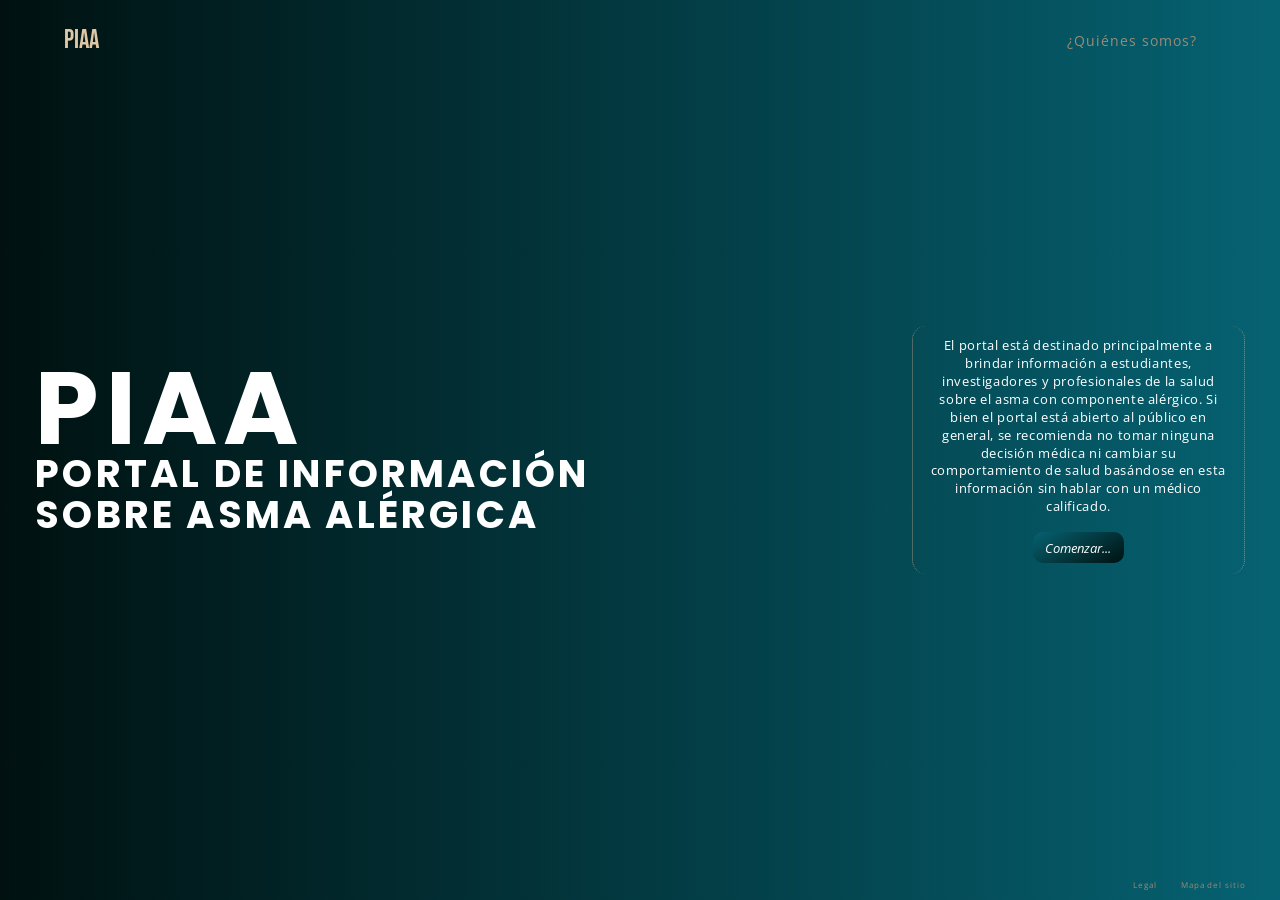
==== index.html @ 1d0060c9 "Se agrega el proyecto" ====
<!DOCTYPE html>
<html lang="es">

<head>
    <meta charset="utf-8">
    <meta name="viewport" content="width=device-width, initial-scale=1.0">
    <meta name="description" content="Página web con información sobre el asma con componente alérgico">
   
	<title>PIAA - Portal de Información sobre Asma Alérgica</title>
    
<link rel="stylesheet" href="CSS/estilos.css">
    
<link rel="preconnect" href="https://fonts.gstatic.com">
<link href="https://fonts.googleapis.com/css2?family=Bebas+Neue&family=Open+Sans&family=Poppins:wght@900&display=swap" rel="stylesheet">
    
<link rel="stylesheet" href="https://stackpath.bootstrapcdn.com/font-awesome/4.7.0/css/font-awesome.min.css" integrity="sha384-wvfXpqpZZVQGK6TAh5PVlGOfQNHSoD2xbE+QkPxCAFlNEevoEH3Sl0sibVcOQVnN" crossorigin="anonymous">

</head>

<body>

    <!-- Pantalla de Carga -->
<div class="loading-screen">
        <div class="ripple"></div>
        <p class="loading-text">Cargando...</p>
    </div>

    <!-- Contenido Principal -->
<div class="contenedor">
	<div class="video-contenedor">
        <video autoplay muted loop>
        <source src="vid/video_1.mp4" type="video/mp4"> 
        </video>
</div>


<header>
        <a href="index.html" class="logotipo">PIAA</a>

<nav class="menu">
        <a href="quienes/quienes.html">¿Quiénes somos?</a>    
</nav>
</header>


<main>
	<div class="titulo">
	<h1>PIAA</h1>
        <h2>Portal de Información <br> sobre Asma Alérgica</h2>
</div>
<section class="section">
     <p>El portal está destinado principalmente a brindar información 
     a estudiantes, investigadores y profesionales de la salud 
     sobre el asma con componente alérgico. Si bien el portal 
     está abierto al público en general, se recomienda no tomar
     ninguna decisión médica ni cambiar su comportamiento de 
     salud basándose en esta información sin hablar con un 
     médico calificado.</p>
	<button class="btn-1">
	<i>Comenzar...</i>
	</button>    
</section>
</main>


<footer>
<nav class="menu-2">
        <a href="#">Legal</a>
        <a href="#">Mapa del sitio</a>
</nav>
</footer>
</div>

<!-- Overlay Fullscreen Navigation Menu -->
<div class="overlay-menu" id="overlayMenu">
  <span class="close-overlay" onclick="closeOverlay()">&times;</span>
  <ul>
    <li><a href="index.html">Inicio</a></li>
    <li><a href="landasma/lanpag.html">Asma alérgica</a></li>
    <li><a href="dash/dash.html">Ómica del Asma</a></li>
    <li><a href="herra/herra.html">Herramientas y recursos</a></li>
    <li><a href="contacto/contacto.html">Contacto</a></li>
  </ul>
</div>


    <script>
        // Oculta la pantalla de carga después de unos segundos y muestra el contenido principal
setTimeout(() => {
    	document.querySelector('.loading-screen').style.display = 'none';
        document.querySelector('.contenedor').style.display = 'flex';
}, 1500); // (1500 ms = 1 segundo)

// Mostrar el menú al hacer clic en el botón "Iniciar..."
  document.querySelector(".btn-1").addEventListener("click", function () {
    document.getElementById("overlayMenu").classList.add("open");
  });

  // Función para cerrar el menú
  function closeOverlay() {
    document.getElementById("overlayMenu").classList.remove("open");
  }
    </script>
</body>
</html>
---- CSS/estilos.css ----
/* --- Estilo General para el cuerpo --- */
*{
	margin: 0;
	padding: 0;
	box-sizing: border-box;	
}

body{
	background: linear-gradient(to left, #066272, #001110);
	color: white;
    	font-family: 'Open Sans', sans-serif;		
	
}

/* --- Contenedor Loading screen --- */
.loading-screen {
    	display: flex;
	flex-direction: column;
    	align-items: center;
    	justify-content: center;
       	height: 100vh;
    	width: 100%;
	position: fixed;
    	top: 0;
    	left: 0;
 	background: linear-gradient(135deg, #066272, #001110);
	z-index: 1000; 
}

/* --- Contenedor Efecto Ripple --- */
.ripple {
    	position: relative;
    	width: 50px;
    	height: 50px;
    	margin-bottom: 10px;	
}

.ripple::before,
.ripple::after {
    content: '';
    position: absolute;
    top: 0;
    left: 0;
    width: 100%;
    height: 100%;
    border-radius: 50%;
    border: 4px solid rgb(223, 199, 166); /* Color del Ripple */
    opacity: 1;
    animation: rippleAnimation 1.5s ease-out infinite;
}

.ripple::after {
    animation-delay: 0.75s;
}

/* --- Ripple animación --- */
@keyframes rippleAnimation {
    0% {
        transform: scale(0.5); opacity: 1;
    }
    100% {
        transform: scale(2); opacity: 0;
    }
}

/* --- Texto Cargando --- */
.loading-text {
    font-size: 1.3rem;
    color: #5d6a76;
    line-height: 4rem;
    letter-spacing: 0.08rem;
    font-weight: 'Bebas Neue';
}

/* --- Contenedor Principal --- */
.contenedor{
  	position: relative;
	min-height: 100vh;
	width: 100vw;
	display: grid;
	grid-template-rows: auto 1fr auto;
	align-items: center;	
	overflow: hidden;
}

/* --- Video Contenedor --- */
.video-contenedor video{
	position: fixed;
	width: 100%;
    	height: 100%;
	object-fit: cover;
	top: 50%;
	left: 50%;
	transform: translate(-50%, -50%);
	pointer-events: none;	
	z-index: -2;	
}


/* --- Header y menú --- */
header{
	display: flex;
	justify-content: space-between;
	align-items: center;
	position: absolute;
	top: 0;
	left: 0;
	width: 100%;
	padding: 1.56rem 5%;
	z-index: 10;
}

header a.logotipo{
	text-decoration: none;
	color: rgb(223, 199, 166);
	font-size: 1.6em;
	font-family: 'Bebas Neue', cursive;
	font-weight: normal;
}

.logotipo:hover{
	color: rgb(156, 139, 116);
}

header .menu{
	display: flex;
	gap: 1rem;
	font-size: 0.9em;
	font-weight: normal;		
}

header .menu a{
	padding-right: 1.2rem;
	text-decoration: none;
	letter-spacing: 1px;
	color: rgb(156, 139, 116);	
}

header .menu a:hover, header .menu a.activo{
	color: rgb(223, 199, 166);
}

/* --- Contenido --- */
main{
	display: flex;
	justify-content: space-between;
	align-items: center;
	width: 100%;
	padding: 2.2rem;
	gap: 0.8rem;	
}

h1{
	font-family: 'Poppins', sans-serif;
	font-size: clamp(4.9rem, 8vw, 8rem);
	letter-spacing: 0.4rem;
	line-height: clamp(4rem, 7vw, 7rem);
	text-transform: uppercase;
}

h2{
	font-family: 'Poppins', sans-serif;
	font-size: clamp(1.9rem, 3vw, 3rem);
	letter-spacing: 0.2rem;
	line-height: clamp(2rem, 3.2vw, 3.2rem);
	text-transform: uppercase;
}


/* --- Sección --- */
.section{
	display: flex;
	flex-direction: column;
	align-items: center;
	width: max(35ch, 26vw);
	padding: max(0.6rem, 0.7rem);
	border-right: 1px dotted hsla(34.49999999999997, 16.81%, 53.33%, 1.00);
	border-left: 1px dotted hsla(34.49999999999997, 16.81%, 53.33%, 1.00);
	border-radius: 14px;
}

.section p{
	font-size: 0.8rem;
	line-height: clamp(1.1rem, 1.4vw, 1.4rem);
	font-weight: normal;
	letter-spacing: 0.04rem;
	margin-bottom: 1rem;
	text-align: center;
	word-break: break-word;			
}

/* --- Botón --- */
.btn-1{
 	padding: 0.5em 1em;	
	font-family: 'Open Sans', sans-serif;
	color: white;	
	font-size: 0.8em;
  	border: none;
	border-radius: 10px;
  	cursor: pointer;
	background: linear-gradient(150deg, #066272, #001110);
	transition: transform 0.3s, box-shadow 0.3s;	
}

.btn-1:hover {
   	box-shadow: 0 4px 12px rgba(255, 255, 255, 0.3);
	transform: scale(1.05);
}

/* ---- Pie de página --- */
footer{
	position: absolute;
	z-index: 10;
	bottom: 0;	
	width: 100%;
	padding: 0.62rem;
	display: flex;
	justify-content: flex-end;
	font-size: 0.5em;
	font-weight: normal;
	color: rgb(156, 139, 116);
}

footer .menu-2{
	display: flex;
	flex-wrap: wrap;
	align-items: center;
	font-weight: normal;			
}

footer .menu-2 a{
	margin-right: 1.5rem;
	text-decoration: none;
	letter-spacing: 0.06rem;
	color: rgb(156, 139, 116);	
}

footer .menu-2 a:hover{
	color: rgb(223, 199, 166);
}

/* --- OVERLAY FULLSCREEN MENU --- */
.overlay-menu {
	position: fixed;
	top: 0;
	left: 0;
	width: 100%;
	height: 100vh;
	background: linear-gradient(to top, rgba(0, 0, 0, 0.8)50%,rgba(0, 0, 0, 0.8)50%);
	backdrop-filter: blur(15px);
	display: flex;
	justify-content: center;
	align-items: center;
	z-index: 999;
	flex-direction: column;
	opacity: 0;
	visibility: hidden;
	transition: opacity 0.5s ease;
}

.overlay-menu.open {
	opacity: 1;
	visibility: visible;
}

.overlay-menu ul {
	list-style: none;
	padding: 0;
	text-align: center;
}

.overlay-menu li {
	margin: 1.5rem 0;
}

.overlay-menu a {
	font-size: 2.1rem;
	color: rgb(223, 199, 166);
	text-decoration: none;
	transition: color 0.3s;
	position: relative;
}

.overlay-menu a:hover {
	color: rgb(156, 139, 116);
}

.overlay-menu a::after {
	content: '';
	height: 3px;
	width: 0;
	background: #801c1d;
	position: absolute;
	bottom: 0;
	left: 0;
	transition: width 0.5s;
}

.overlay-menu a:hover:after {
	width: 100%;
}

/* Botón para cerrar el overlay */
.close-overlay {
	position: absolute;
	top: 20px;
	right: 30px;
	font-size: 2rem;
	color: rgb(223, 199, 166);
	cursor: pointer;
}

.close-overlay:hover {
	color: rgb(156, 139, 116);
}


@media screen and (max-width: 750px) {
	main{
	flex-direction: column;
        align-items: center;
        text-align: center;
    }
	
}
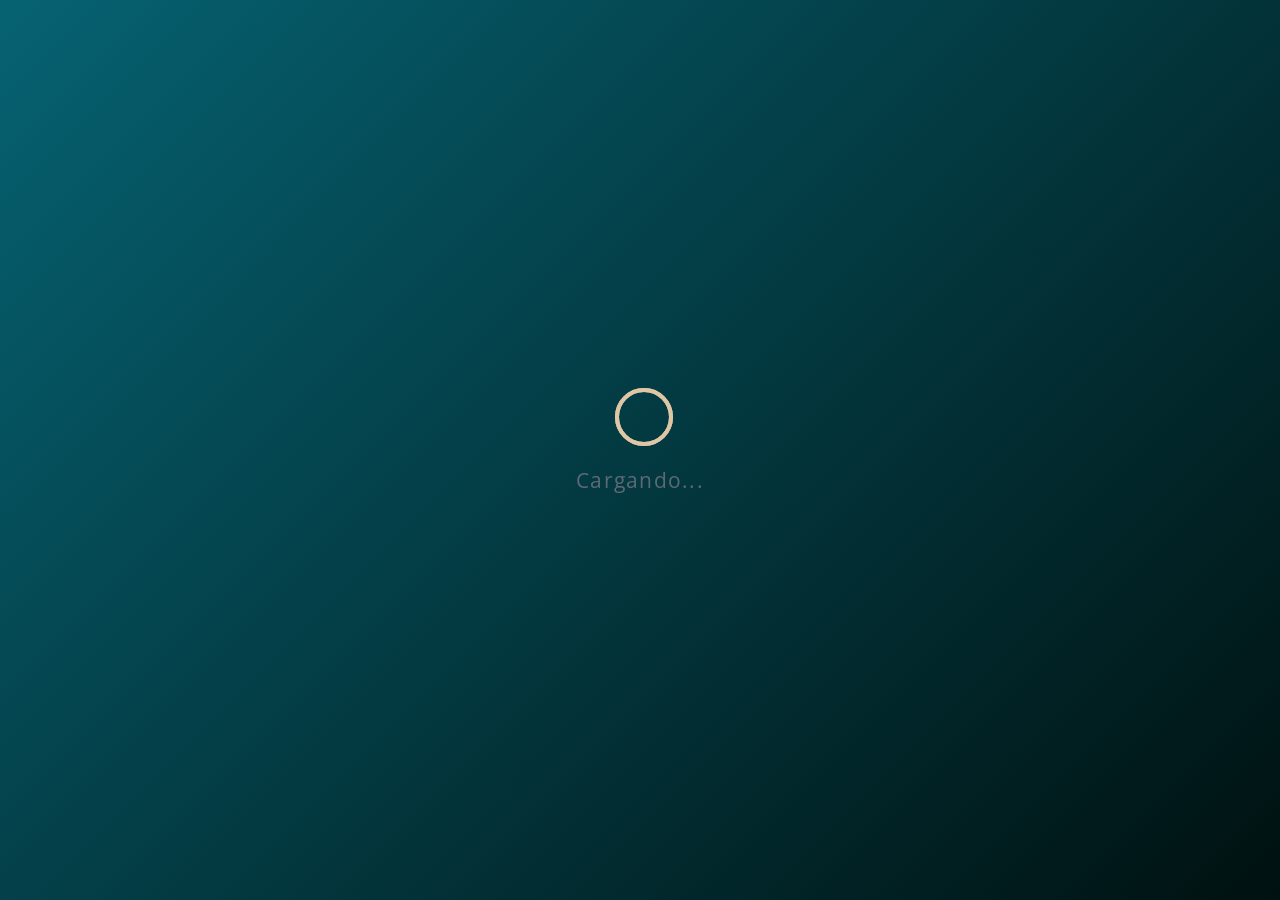
==== commit 06bef850: "Add files via upload" ====
--- a/index.html
+++ b/index.html
@@ -1,105 +1,117 @@
-<!DOCTYPE html>
-<html lang="es">
-
-<head>
-    <meta charset="utf-8">
-    <meta name="viewport" content="width=device-width, initial-scale=1.0">
-    <meta name="description" content="Página web con información sobre el asma con componente alérgico">
-   
-	<title>PIAA - Portal de Información sobre Asma Alérgica</title>
-    
-<link rel="stylesheet" href="CSS/estilos.css">
-    
-<link rel="preconnect" href="https://fonts.gstatic.com">
-<link href="https://fonts.googleapis.com/css2?family=Bebas+Neue&family=Open+Sans&family=Poppins:wght@900&display=swap" rel="stylesheet">
-    
-<link rel="stylesheet" href="https://stackpath.bootstrapcdn.com/font-awesome/4.7.0/css/font-awesome.min.css" integrity="sha384-wvfXpqpZZVQGK6TAh5PVlGOfQNHSoD2xbE+QkPxCAFlNEevoEH3Sl0sibVcOQVnN" crossorigin="anonymous">
-
-</head>
-
-<body>
-
-    <!-- Pantalla de Carga -->
-<div class="loading-screen">
-        <div class="ripple"></div>
-        <p class="loading-text">Cargando...</p>
-    </div>
-
-    <!-- Contenido Principal -->
-<div class="contenedor">
-	<div class="video-contenedor">
-        <video autoplay muted loop>
-        <source src="vid/video_1.mp4" type="video/mp4"> 
-        </video>
-</div>
-
-
-<header>
-        <a href="index.html" class="logotipo">PIAA</a>
-
-<nav class="menu">
-        <a href="quienes/quienes.html">¿Quiénes somos?</a>    
-</nav>
-</header>
-
-
-<main>
-	<div class="titulo">
-	<h1>PIAA</h1>
-        <h2>Portal de Información <br> sobre Asma Alérgica</h2>
-</div>
-<section class="section">
-     <p>El portal está destinado principalmente a brindar información 
-     a estudiantes, investigadores y profesionales de la salud 
-     sobre el asma con componente alérgico. Si bien el portal 
-     está abierto al público en general, se recomienda no tomar
-     ninguna decisión médica ni cambiar su comportamiento de 
-     salud basándose en esta información sin hablar con un 
-     médico calificado.</p>
-	<button class="btn-1">
-	<i>Comenzar...</i>
-	</button>    
-</section>
-</main>
-
-
-<footer>
-<nav class="menu-2">
-        <a href="#">Legal</a>
-        <a href="#">Mapa del sitio</a>
-</nav>
-</footer>
-</div>
-
-<!-- Overlay Fullscreen Navigation Menu -->
-<div class="overlay-menu" id="overlayMenu">
-  <span class="close-overlay" onclick="closeOverlay()">&times;</span>
-  <ul>
-    <li><a href="index.html">Inicio</a></li>
-    <li><a href="landasma/lanpag.html">Asma alérgica</a></li>
-    <li><a href="dash/dash.html">Ómica del Asma</a></li>
-    <li><a href="herra/herra.html">Herramientas y recursos</a></li>
-    <li><a href="contacto/contacto.html">Contacto</a></li>
-  </ul>
-</div>
-
-
-    <script>
-        // Oculta la pantalla de carga después de unos segundos y muestra el contenido principal
-setTimeout(() => {
-    	document.querySelector('.loading-screen').style.display = 'none';
-        document.querySelector('.contenedor').style.display = 'flex';
-}, 1500); // (1500 ms = 1 segundo)
-
-// Mostrar el menú al hacer clic en el botón "Iniciar..."
-  document.querySelector(".btn-1").addEventListener("click", function () {
-    document.getElementById("overlayMenu").classList.add("open");
-  });
-
-  // Función para cerrar el menú
-  function closeOverlay() {
-    document.getElementById("overlayMenu").classList.remove("open");
-  }
-    </script>
-</body>
-</html>
+<!DOCTYPE html>
+<html lang="es">
+
+<head>
+    <meta charset="utf-8">
+    <meta name="viewport" content="width=device-width, initial-scale=1.0">
+    <meta name="description" content="Página web con información sobre el asma con componente alérgico">
+   
+	<title>PIAA - Portal de Información sobre Asma Alérgica</title>
+    
+<link rel="stylesheet" href="CSS/estilos.css">
+    
+<link rel="preconnect" href="https://fonts.gstatic.com">
+<link href="https://fonts.googleapis.com/css2?family=Bebas+Neue&family=Open+Sans&family=Poppins:wght@900&display=swap" rel="stylesheet">
+    
+<link rel="stylesheet" href="https://stackpath.bootstrapcdn.com/font-awesome/4.7.0/css/font-awesome.min.css" integrity="sha384-wvfXpqpZZVQGK6TAh5PVlGOfQNHSoD2xbE+QkPxCAFlNEevoEH3Sl0sibVcOQVnN" crossorigin="anonymous">
+
+</head>
+
+<body>
+
+    <!-- Pantalla de Carga -->
+<div class="loading-screen">
+        <div class="ripple"></div>
+        <p class="loading-text">Cargando...</p>
+    </div>
+
+    <!-- Contenido Principal -->
+<div class="contenedor">
+	<div class="video-contenedor">
+        <video autoplay muted loop>
+        <source src="vid/video_1.mp4" type="video/mp4"> 
+        </video>
+</div>
+
+
+<header>
+        <a href="index.html" class="logotipo">PIAA</a>
+
+<nav class="menu">
+        <a href="quienes/quienes.html">¿Quiénes somos?</a>    
+</nav>
+</header>
+
+
+<main class="main-container">
+<section class="section-container">
+	<div class="titulo">
+	<h1>PIAA</h1>
+        <h2>Portal de Información <br> sobre Asma Alérgica</h2>
+</div>
+
+<div class="section">
+     <p>El portal está destinado principalmente a brindar información 
+     a estudiantes, investigadores y profesionales de la salud 
+     sobre el asma con componente alérgico. Si bien el portal 
+     está abierto al público en general, se recomienda no tomar
+     ninguna decisión médica ni cambiar su comportamiento de 
+     salud basándose en esta información sin hablar con un 
+     médico calificado.</p>
+	
+</div>   
+</section>
+
+
+<section class="cards-container">
+    <div class="card">
+        <div class="card-icon">
+            <i class="fa fa-heartbeat"></i>
+        </div>
+        <h3>Asma alérgica</h3>
+        <p>Información completa sobre el asma con componente alérgico</p>
+        <a href="landasma/lanpag.html" class="card-btn">Explorar</a>
+    </div>
+
+    <div class="card">
+        <div class="card-icon">
+            <i class="fa fa-bar-chart"></i>
+        </div>
+        <h3>Ómica del Asma Alérgica</h3>
+        <p>Datos y estadísticas relevantes sobre el asma alérgica</p>
+        <a href="dash/dash.html" class="card-btn">Ver Dashboard</a>
+    </div>
+
+    <div class="card">
+        <div class="card-icon">
+            <i class="fa fa-medkit"></i>
+        </div>
+        <h3>Herramientas y recursos</h3>
+        <p>Recursos útiles para profesionales y pacientes</p>
+        <a href="herra/herra.html" class="card-btn">Acceder</a>
+    </div>
+</section>
+
+</main>
+
+<footer>
+<nav class="menu-2">
+        <a href="#">Legal</a>
+	<a href="contacto/contacto.html">Contacto</a>
+        <a href="#">Mapa del sitio</a>
+</nav>
+</footer>
+</div>
+
+
+
+    <script>
+        // Oculta la pantalla de carga después de unos segundos y muestra el contenido principal
+setTimeout(() => {
+    	document.querySelector('.loading-screen').style.display = 'none';
+        document.querySelector('.contenedor').style.display = 'flex';
+}, 1500); // (1500 ms = 1 segundo)
+
+    </script>
+</body>
+</html>
